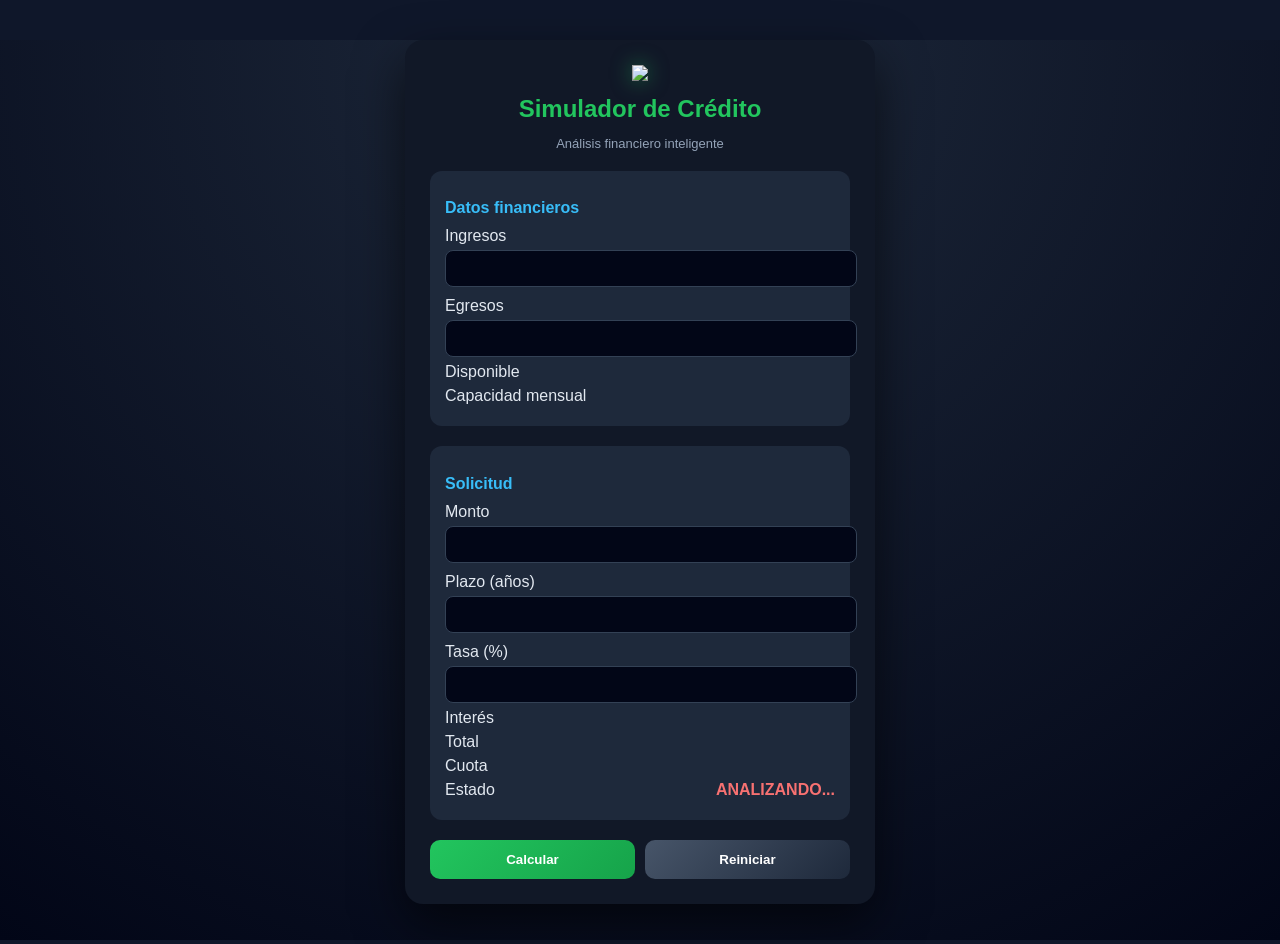
==== index.html @ 8e79821f "pagina principal renombrada" ====
<!DOCTYPE html>
<html lang="es">
<head>
    <meta charset="UTF-8">
    <meta name="viewport" content="width=device-width, initial-scale=1.0">
    <title>Simulador de Crédito</title>
    <link rel="stylesheet" href="simulador.css">
    <script src="funciones.js"></script>
    <script src="utilitarios.js"></script>
</head>
<body>

    <div class="fondo"></div>

    <div class="container">

        <!-- HEADER -->
        <div class="header">
            <img src="https://cdn-icons-png.flaticon.com/512/2830/2830284.png" class="logo">
            <h1>Simulador de Crédito</h1>
            <p class="sub">Análisis financiero inteligente</p>
        </div>

        <!-- DATOS -->
        <div class="card">
            <h2>Datos financieros</h2>

            <label>Ingresos</label>
            <input type="text" id="txtIngresos">

            <label>Egresos</label>
            <input type="text" id="txtEgresos">

            <div class="resultado">
                <p>Disponible <span id="spnDisponible"></span></p>
                <p>Capacidad mensual <span id="spnCapacidadPago"></span></p>
            </div>
        </div>

        <!-- CRÉDITO -->
        <div class="card">
            <h2>Solicitud</h2>

            <label>Monto</label>
            <input type="text" id="txtMonto">

            <label>Plazo (años)</label>
            <input type="text" id="txtPlazo">

            <label>Tasa (%)</label>
            <input type="text" id="txtTasaInteres">

            <div class="resultado">
                <p>Interés <span id="spnInteresPagar"></span></p>
                <p>Total <span id="spnTotalPrestamo"></span></p>
                <p>Cuota <span id="spnCuotaMensual"></span></p>
                <p class="estado">Estado <span id="spnEstadoCredito">ANALIZANDO...</span></p>
            </div>
        </div>

        <!-- BOTONES -->
        <div class="buttons">
            <button id="btnCalcularCredito" onclick="calcular()">Calcular</button>
            <button id="btnReiniciar">Reiniciar</button>
        </div>

    </div>

    <script src="simulador.js"></script>
</body>
</html>
---- simulador.css ----
/* FONDO OSCURO PROFESIONAL */
body {
    margin: 0;
    font-family: 'Segoe UI', sans-serif;
    background: #0f172a;
    color: #e2e8f0;
}

/* CAPA VISUAL */
.fondo {
    position: fixed;
    width: 100%;
    height: 100%;
    background: radial-gradient(circle at top, #1e293b, #020617);
    z-index: 0;
}

/* CONTENEDOR PRINCIPAL */
.container {
    position: relative;
    z-index: 1;
    max-width: 420px;
    margin: 40px auto;
    padding: 25px;
    border-radius: 18px;
    background: #111827;
    box-shadow: 0 20px 50px rgba(0,0,0,0.6);
}

/* HEADER */
.header {
    text-align: center;
    margin-bottom: 20px;
}

.logo {
    width: 60px;
    margin-bottom: 10px;
    filter: drop-shadow(0 0 10px rgba(34,197,94,0.5));
}

h1 {
    margin: 0;
    font-size: 24px;
    color: #22c55e;
}

.sub {
    font-size: 13px;
    color: #94a3b8;
}

/* TARJETAS */
.card {
    margin-top: 20px;
    padding: 15px;
    border-radius: 12px;
    background: #1e293b;
}

/* TEXTOS */
h2 {
    font-size: 16px;
    margin-bottom: 10px;
    color: #38bdf8;
}

/* INPUTS */
label {
    display: block;
    margin-top: 10px;
    font-weight: 500;
}

input {
    width: 100%;
    padding: 10px;
    margin-top: 5px;
    border-radius: 8px;
    border: 1px solid #334155;
    background: #020617;
    color: #e2e8f0;
    transition: 0.2s;
}

input:focus {
    border-color: #22c55e;
    box-shadow: 0 0 8px rgba(34,197,94,0.4);
    outline: none;
}

/* RESULTADOS */
.resultado p {
    display: flex;
    justify-content: space-between;
    margin: 6px 0;
}

span {
    font-weight: bold;
    color: #22c55e;
}

/* ESTADO */
.estado span {
    color: #f87171;
}

/* BOTONES */
.buttons {
    margin-top: 20px;
    display: flex;
    gap: 10px;
}

button {
    flex: 1;
    padding: 12px;
    border-radius: 10px;
    border: none;
    font-weight: bold;
    cursor: pointer;
    transition: 0.2s;
}

/* BOTÓN CALCULAR */
#btnCalcularCredito {
    background: linear-gradient(135deg, #22c55e, #16a34a);
    color: white;
}

#btnCalcularCredito:hover {
    transform: scale(1.05);
}

/* BOTÓN REINICIAR */
#btnReiniciar {
    background: linear-gradient(135deg, #475569, #1e293b);
    color: white;
}

#btnReiniciar:hover {
    transform: scale(1.05);
}

/* RESPONSIVE */
@media (max-width: 480px) {
    .container {
        margin: 20px;
        padding: 15px;
    }

    h1 {
        font-size: 20px;
    }

    button {
        padding: 10px;
        font-size: 14px;
    }
}
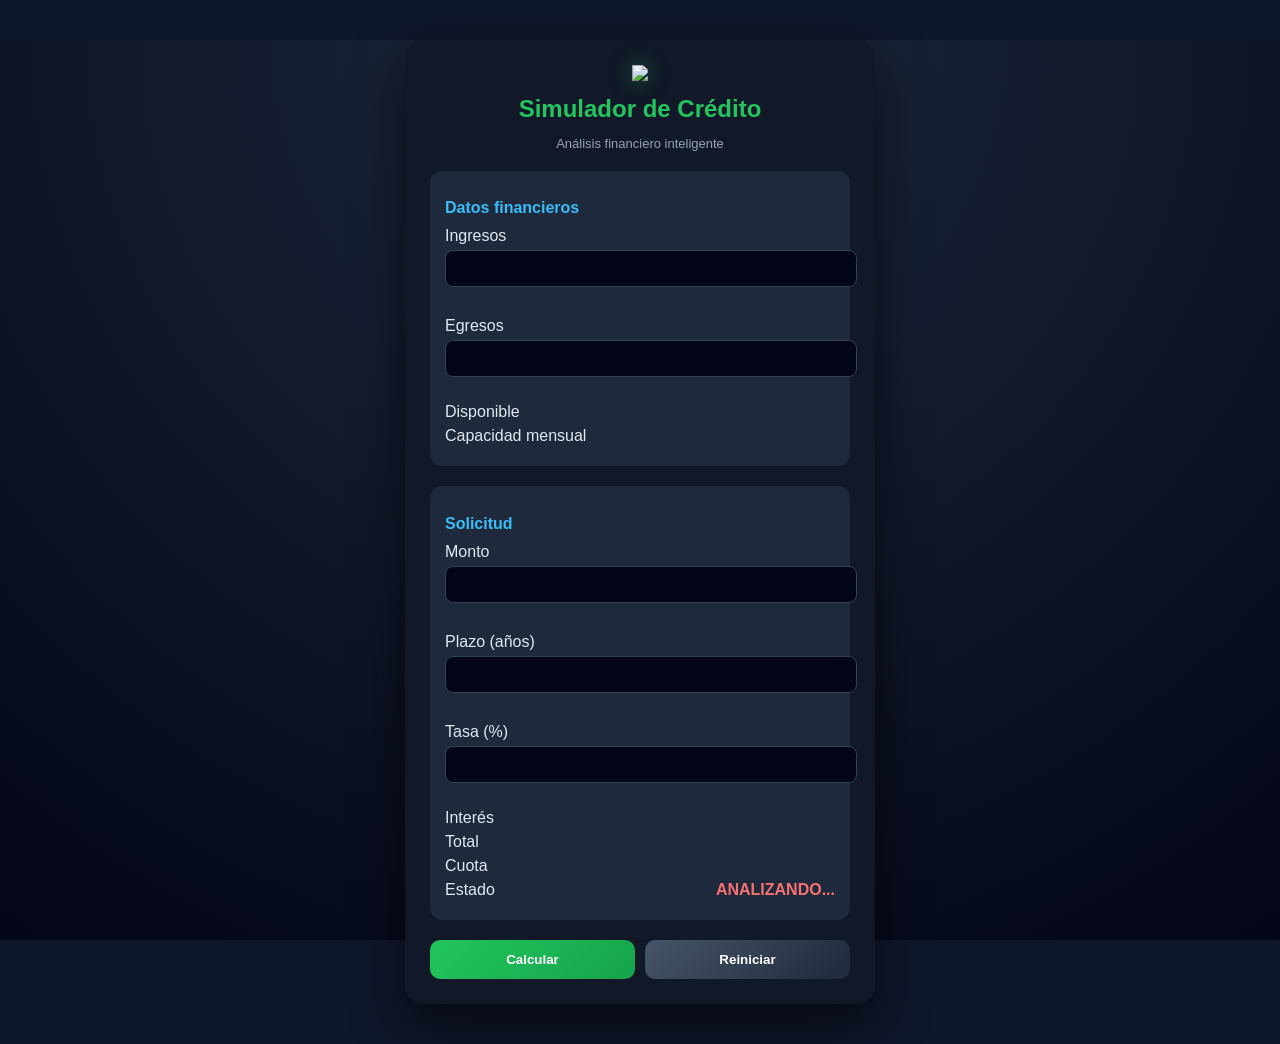
==== commit e02aca6e: "validaciones creadas" ====
--- a/index.html
+++ b/index.html
@@ -27,9 +27,11 @@
 
             <label>Ingresos</label>
             <input type="text" id="txtIngresos">
+            <span id="errIngresos" class="error-msg"></span>
 
             <label>Egresos</label>
             <input type="text" id="txtEgresos">
+            <span id="errEgresos" class="error-msg"></span>
 
             <div class="resultado">
                 <p>Disponible <span id="spnDisponible"></span></p>
@@ -43,12 +45,15 @@
 
             <label>Monto</label>
             <input type="text" id="txtMonto">
+            <span id="errMonto" class="error-msg"></span>
 
             <label>Plazo (años)</label>
             <input type="text" id="txtPlazo">
+            <span id="errPlazo" class="error-msg"></span>
 
             <label>Tasa (%)</label>
             <input type="text" id="txtTasaInteres">
+            <span id="errTasa" class="error-msg"></span>
 
             <div class="resultado">
                 <p>Interés <span id="spnInteresPagar"></span></p>
--- a/simulador.css
+++ b/simulador.css
@@ -158,4 +158,23 @@
         padding: 10px;
         font-size: 14px;
     }
+}
+
+.error-msg {
+    color: #ef4444;
+    font-style: italic;
+    font-size: 12px;
+    min-height: 16px;
+    display: block;
+    margin-top: 4px;
+}
+
+.input-error {
+    border: 1px solid #ef4444 !important;
+    box-shadow: 0 0 5px rgba(239,68,68,0.3);
+}
+
+.input-ok {
+    border: 1px solid #22c55e !important;
+    box-shadow: 0 0 5px rgba(34,197,94,0.3);
 }
